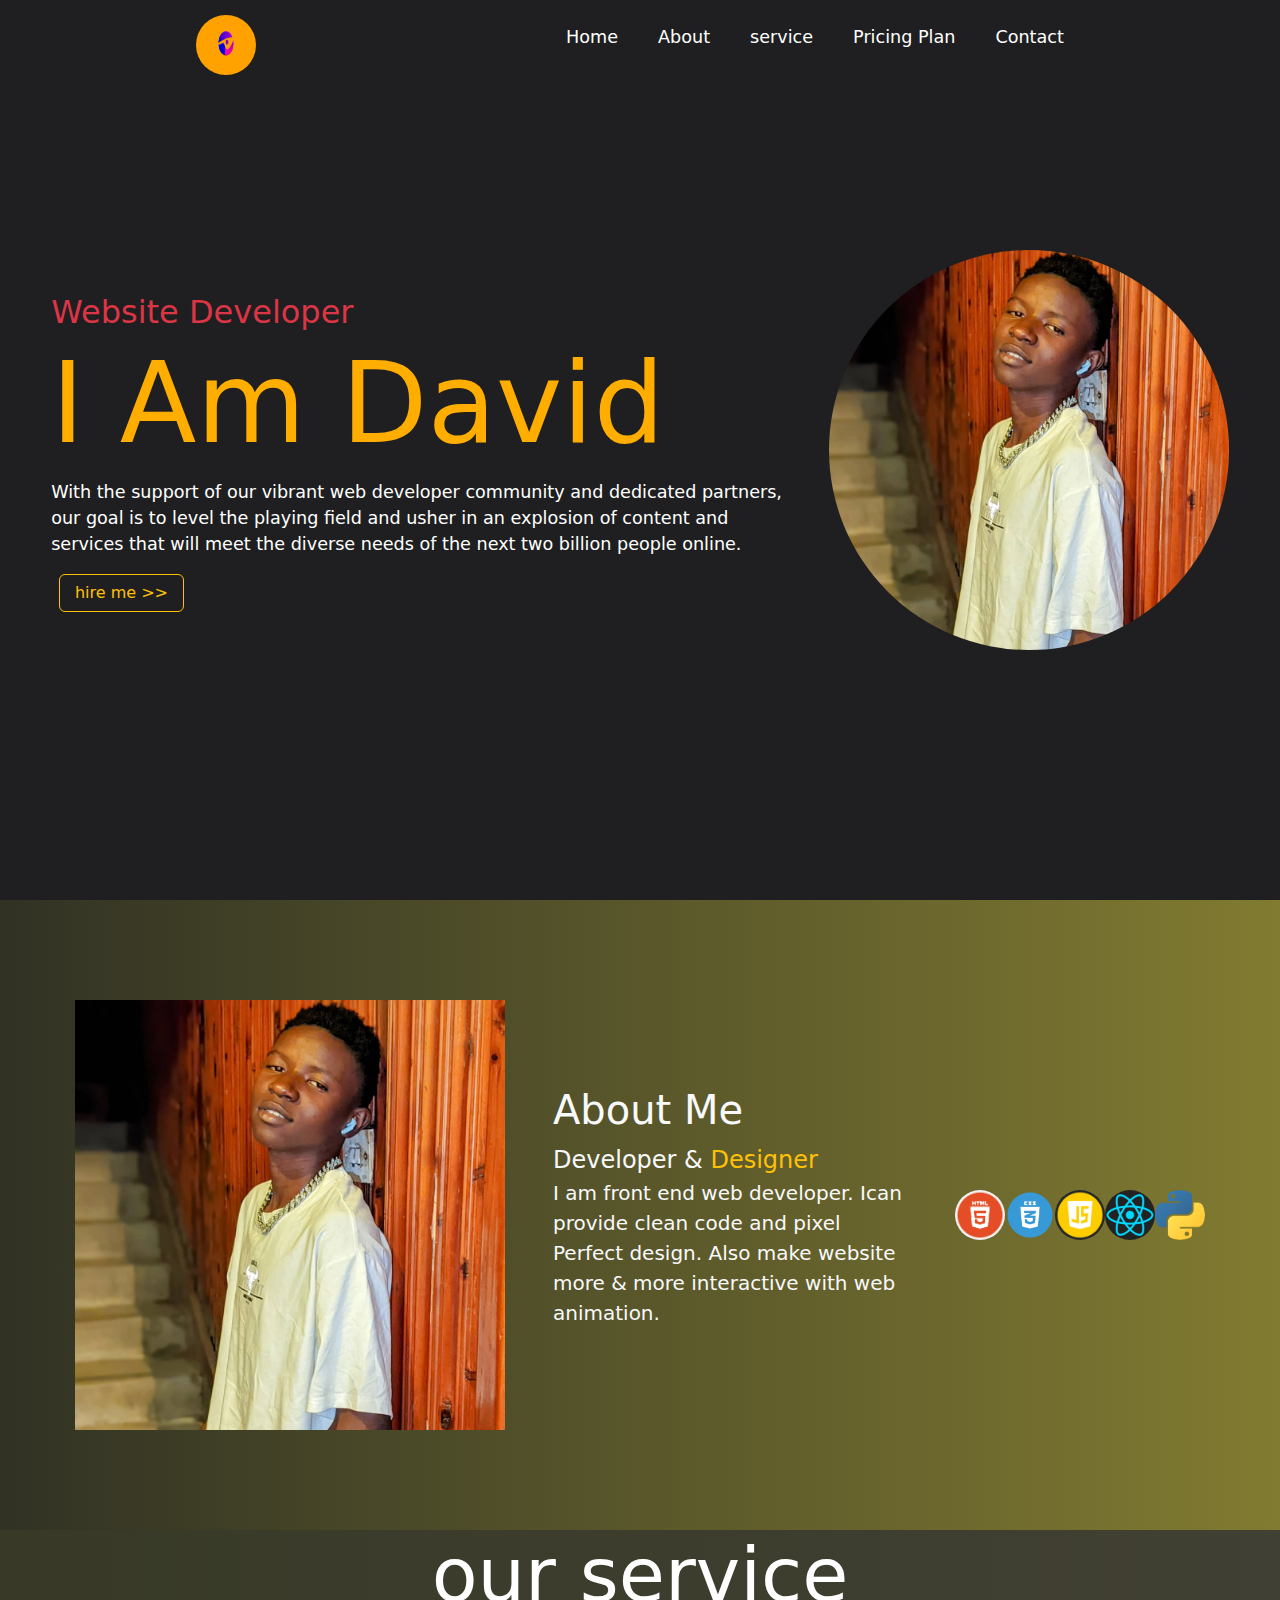
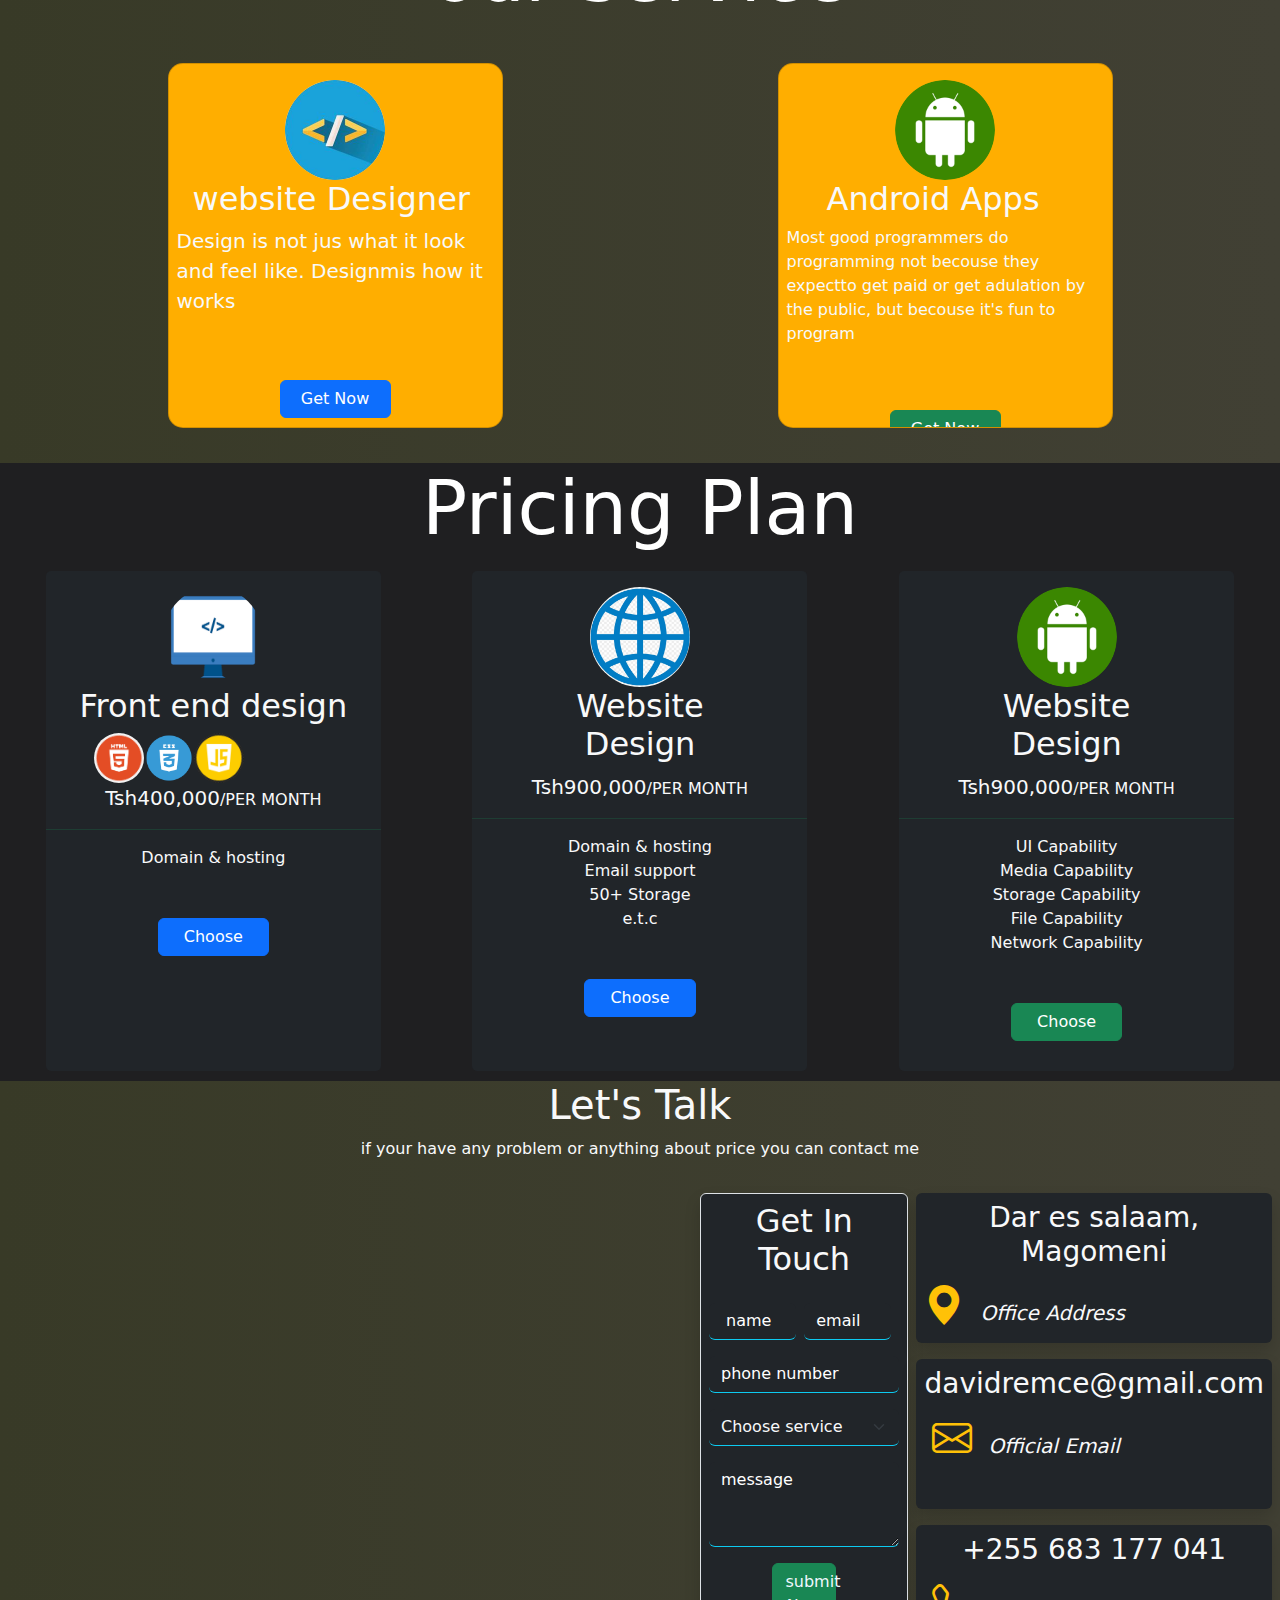
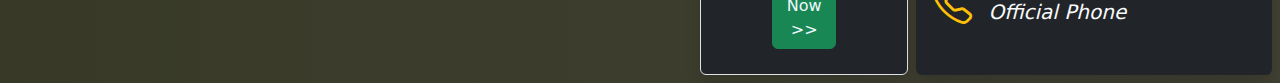
==== blog/programer.html @ f453cc04 "new" ====
<!DOCTYPE html>
<html lang="en">

<head>
    <meta charset="UTF-8">
    <meta name="viewport" content="width=device-width, initial-scale=1.0">
    <link href="https://cdn.jsdelivr.net/npm/bootstrap@5.3.2/dist/css/bootstrap.min.css" rel="stylesheet">
    <link rel="stylesheet" href="https://cdn.jsdelivr.net/npm/bootstrap-icons@1.11.3/font/bootstrap-icons.min.css">
    <link rel="stylesheet" href="https://unpkg.com/boxicons@latest/css/boxicons.min.css">
    <link rel="stylesheet" href="https://cdn.jsdelivr.net/npm/bootstrap-icons@1.11.3/font/bootstrap-icons.min.css">
    <link rel="preconnect" href="https://fonts.googleapis.com">
    <link rel="preconnect" href="https://fonts.gstatic.com" crossorigin>
    <link href="https://fonts.googleapis.com/css2?family=Rubik:ital,wght@0,300..900;1,300..900&display=swap"
        rel="stylesheet">
    <script src="https://cdn.jsdelivr.net/npm/bootstrap@5.3.2/dist/js/bootstrap.bundle.min.js"></script>
    <link rel="stylesheet" href="../style/blog.css">
    <title>programer blog</title>

    <style>

    </style>
</head>

<body>


    <header>
        <div class="logo mx-auto">
            <img src="../images/logo.jpg" class="rounded-circle" width="60" height="60">
        </div>
        <ul class="navbar float-text-center mx-auto">
            <li><a href="#home">Home</a></li>
            <li><a href="#about">About</a></li>
            <li><a href="#service">service</a></li>
            <li><a href="#price">Pricing Plan</a></li>
            <li><a href="#contact">Contact</a></li>


        </ul>
    </header>
    <section>
        <div class="home" id="home">
            <div class="home-text ">
                <span class="text-danger fs-2">Website Developer</span>
                <h1>I Am David</h1>
                <p>With the support of our vibrant web developer community and dedicated partners,
                    our goal is to level the playing field and usher in an explosion of content and services that will
                    meet
                    the diverse needs of the next two billion people online.</p>
                <div class="">
                    <button type="button" class="btn btn-outline-warning col-sm-2 mx-2">hire me >></button>
                </div>
            </div>
            <div class="home-img">
                <img src="../images/programer2.jpg " class="rounded rounded-circle" width="400">
            </div>
        </div>
    </section>
    <!--about-->
    <div class="about mx-auto " id="about">
        <div class="main">
            <img src="../images/programer2.jpg" style="width: 430px;">
            <div class="text">
                <h2 class="mx-5 text-light fs-1 ">About Me</h2>
                <span class="mx-5 text-light fs-4">Developer & <span class="text-warning">Designer</span></span>

                <p class="fs-5 mx-5 text-light">I am front end web developer. Ican provide clean code and pixel Perfect
                    design. Also make website more & more
                    interactive with web animation.
                </p>

            </div><br>
            <div class="language d-flex">
                <img src="../images/html.png " class="rounded rounded-circle" width="50">
                <img src="../images/css.webp" class="rounded rounded-circle" width="50">
                <img src="../images/js.jpg" class="rounded rounded-circle" width="50">
                <img src="../images/react.png" class="rounded rounded-circle" width="50">
                <img src="../images/python.png" class="rounded rounded-circle" width="50" height="">
            </div>
        </div>



    </div>
    <!--service-->
    <div class="service" id="service">
        <div class="title">
            <h5 class="mx-auto text-center">our service</h5>
        </div>

        <div class="box">
            <div class="card mx-auto">
                <img src="../images/VS-Code.png" class="rounded rounded-circle mx-auto mt-3" width="100" height="100">
                <div>
                    <h5 class="text-light fs-2 mx-4">website Designer</h5>
                    <p class="text-light mx-2 fs-5">Design is not jus what it look and feel like. Designmis how it works
                    </p>
                </div>
                <button type="button" class="btn btn-primary col-4 mx-2 mx-auto mt-5">Get Now</button>
            </div>
            <div class="card mx-auto">
                <img src="../images/android.png" class="rounded rounded-circle mx-auto mt-3" width="100" height="100">
                <div>
                    <h5 class="text-light fs-2 mx-5">Android Apps</h5>
                    <p class="text-light mx-2 fs-6">Most good programmers do programming not becouse they expectto get
                        paid or get adulation
                        by the public, but becouse it's fun to program
                    </p>
                </div>
                <button type="button" class="btn btn-success col-4 mx-2 mx-auto mt-5">Get Now</button>
            </div>

        </div>
    </div>
    <!--pirce-->
    <div class="service2 col-8 mx-auto text-center" id="price">
        <div class="title">
            <h5 class="mx-auto text-center">Pricing Plan</h5>
        </div>

        <div class="pay">
            <div class="card2 mx-auto  bg-dark">
                <div class="mx-5">
                    <img src="../images/pic 1_50.png" class="rounded rounded-circle mx-5 mt-3" width="100" height="100">
                </div>
                <div>
                    <h5 class="text-light fs-2 mx-4 ">Front end design</h5>

                    <div class="language d-flex mx-5">
                        <img src="../images/html.png " class="rounded rounded-circle" width="50">
                        <img src="../images/css.webp" class="rounded rounded-circle" width="50">
                        <img src="../images/js.jpg" class="rounded rounded-circle" width="50">
                    </div>
                    <span class="text-light fs-5 mx-3">Tsh400,000<span class="fs-6">/PER MONTH</span></span>
                    <hr class="text-success">

                    <li class="text-light mx-5">Domain & hosting</li>

                </div>
                <button type="button" class="btn btn-primary col-4 mx-5 mt-5">Choose</button>
            </div>
            <div class="card2 mx-auto bg-dark">
                <div class="mx-5">
                    <img src="../images/web.jpg" class="rounded rounded-circle mx-5 mt-3" width="100" height="100">
                </div>

                <div>
                    <h5 class="text-light fs-2 mx-5">Website Design</h5>
                    <p class="text-light mx-2 fs-5">Tsh900,000<span class="fs-6">/PER MONTH</span>
                        <hr class="text-success">
                    </p>
                    <li class="text-light mx-5">Domain & hosting</li>
                    <li class="text-light mx-5">Email support</li>
                    <li class="text-light mx-5">50+ Storage</li>
                    <li class="text-light mx-5">e.t.c</li>
                </div>
                <button type="button" class="btn btn-primary col-4 mx-2 mx-5 mt-5">Choose</button>
            </div>
            <div class="card2 mx-auto bg-dark">
                <div class="mx-5">
                    <img src="../images/android.png" class="rounded rounded-circle mx-5 mt-3" width="100" height="100">
                </div>

                <div>
                    <h5 class="text-light fs-2 mx-5">Website Design</h5>
                    <p class="text-light mx-2 fs-5">Tsh900,000<span class="fs-6">/PER MONTH</span>
                        <hr class="text-success">
                    </p>
                    <li class="text-light mx-5">UI Capability</li>
                    <li class="text-light mx-5">Media Capability</li>
                    <li class="text-light mx-5">Storage Capability</li>
                    <li class="text-light mx-5">File Capability</li>
                    <li class="text-light mx-5">Network Capability</li>
                </div>
                <button type="button" class="btn btn-success col-4 mx-2 mx-5 mt-5">Choose</button>
            </div>


        </div>
    </div>
<!--contact-->
    <div class="contact  float-center  " id="contact"
        style="background-color: black;background: linear-gradient(270deg, #414034 0%, #383a27 100%); width: 100%;">
        <h2 class="mx-auto text-center fs-1 text-light ">Let's Talk</h2>
        <p class="text-center text-light">if your have any problem or anything about price you can contact me</p>
        <div class="d-flex mx-auto">
            <div class="bg-dark  mb-2 mt-3 border rounded p-2 shadow" style="margin-left: 700px;">
                <form class="text-light">
                    <h2 class="text-center text-light mb-4">Get In Touch</h2>
                    <div class="mb-3 ">

                        <div class=" d-flex ">
                            <input type="text"
                                class="form-control text-light bg-dark border-info border-start-0 border-info border-top-0 border-info border-end-0"
                                id="" placeholder=" name">
                            <input type="email"
                                class="form-control text-light bg-dark border-info border-start-0 border-info border-top-0 border-info border-end-0 mx-2"
                                id="" placeholder="email">
                        </div>

                    </div>
                    <div class="mb-3 ">
                        <div class="input-group flex-nowrap">

                            <input type="text"
                                class="form-control text-light bg-dark border-info border-start-0 border-info border-top-0 border-info border-end-0"
                                placeholder="phone number">
                        </div>
                    </div>

                    <select
                        class="form-select text-light bg-dark border-info border-start-0 border-info border-top-0 border-info border-end-0 "
                        aria-label="Default select example">
                        <option selected>Choose service </option>
                        <option value="1">website design</option>
                        <option value="2">Android application</option>
                        <option value="2">Front end website</option>
                    </select>
                    <div class="mb-3 mt-3 text-light">
                        <textarea
                            class="form-control text-light bg-dark border-info border-start-0 border-info border-top-0 border-info border-end-0" " rows="
                            3" placeholder="message"></textarea>
                    </div>
                    <button type="submit" class="btn btn-success col-4 mx-auto d-block text-center"><a href="user.html"
                            style="text-decoration: none; color: aliceblue;">submit Now >></a></button>
                </form>

            </div>
            <div>
 <div class="bg-dark mx-2 mb-2 mt-3  rounded p-2 shadow" style="height: 150px; ">
                <h3 class="text-center text-light">Dar es salaam, Magomeni</h3>
                <i class="bi bi-geo-alt-fill text-warning fs-1"><span class="text-light fs-5 mx-3">Office Address</span></i>
            </div>
            <div class="bg-dark mx-2 mb-2 mt-3  rounded p-2 shadow" style="height: 150px; ">
                <h3 class="text-center text-light">davidremce@gmail.com</h3>
                <i class="bi bi-envelope mx-2 text-warning fs-1"><span class="text-light fs-5 mx-3">Official Email</span></i>
            </div>
            <div class="bg-dark mx-2 mb-2 mt-3  rounded p-2 shadow" style="height: 150px; ">
                <h3 class="text-center text-light">+255 683 177 041</h3>
                <i class="bi bi-telephone mx-2 text-warning fs-1"><span class="text-light fs-5 mx-3">Official Phone</span></i>
            </div>
            </div>
           
        </div>
    </div>

</body>

</html>
---- style/blog.css ----
*{
    padding: 0;
    margin: 0;
    box-sizing: border-box;
    list-style: none;
    text-decoration: none;

}

:root{
    --bg-color: #1f1f21;
    --text-color:#ffff;
    --main-color: #ffae00;

    --font-font: 7rem;
    --p-font: 1.1rem;
}
section{
    background: var(--bg-color);
    color: var(--text-color);
    overflow-x: hidden;


}
header{
    position: fixed;
    top: 0;
    right: 0;
    width: 100%;
    z-index: 1000;
    display: flex;
    align-items: center;
    justify-content: space-between;
    background: transparent;
    transition: all ease .45s;
    background-color: #1f1f21;
}

.navbar{
    display: flex;
   
}
.navbar a{
    align-items: center;
    font-size: var(--p-font);
    font-weight: 500;
    color: var(--text-color);
    margin: 0 20px;
    transition: all ease .45s;
    text-decoration: none;

}
.navbar a:hover{
    color: var(--main-color);
    border-bottom: 3px solid yellow;
    margin-top: 10px;

}
section{
    padding: 0 15%;
}
.home{
    position: relative;
    width: 100%;
    height: 100vh;
        display: flex;
        align-items: center;
        justify-content: space-between;
        gap: 30px;
}

.home-img img{
    object-fit: contain;
}

.home-text h1{
    font-size: var(--font-font);
    color: var(--main-color);

}
.home-text p{
    font-size: var(--p-font);

}
@media(max-width: 1850px){
    header{
        padding: 15px 8%;
        transition: .2s;

    }
    section{
        padding: 0 8%;
        transition: .2s;
    }
    .about{
        padding: 0 8%;
        transition: 2s;
    }
   

}
@media(max-width: 1370px){
    header{
        padding: 15px 4%;
        transition: .2s;

    }
    section{
        padding: 0 4%;
        transition: .2s;
    }
    :roo{
        --font-font: 5.5rem;
        --p-font: 1rem; 
        transition: .2s; 
    }
    
}
@media(max-width: 1020px){
   
    .navbar a{
        margin: 0 15px;

    }
    :roo{
        --font-font: 5rem;
        --p-font: 1rem; 
        transition: .2s; 
    }
}
@media(max-width: 950px){
  
   
    header{

        padding: 11px 4%;
        background: #1f1f21;

    }
    section{
        margin-top: 10%;
        padding: 70 4%;
        transition: .2s;
    }
    .home{
        display: flex;
        height: auto;
        flex-wrap: wrap;

    }
    .home-text{
        order: 2;
    }
}
.about{
    background: linear-gradient(270deg, #817b31 0%, #313224 100%);
   width: 100%;
   padding: 100px 0px;
}
.about img{
    height: auto;
    
}
.about text{
    width: 550px;
}
.main{
    width: 1130px;
    max-width: 98%;
    margin: 0 auto;
    display: flex;
    align-items: center;
    justify-content: space-around;

}
.service{
    background-color: black;background: linear-gradient(270deg, #414034 0%, #383a27 100%);
    width: 100%;
  
    
}
.service .title h5{
    color: #ffff;
    font-size: 75px;
    width: 1130px;
  

}
.box{
    display: flex;
    align-items: center;
    padding: 20px 30px;
    min-height: 400px;
}
.card{
    height: 365px;
    width: 335px;
    background-color: #ffae00;
    border-radius: 15px;
    margin: 15px;
    transition: 0.5s ease-in-out;
    overflow: hidden;
}

.card:hover{
    transition: 1s ease-in-out;
   transform: translateY(-50px);

}
.pay{
    display: flex;
   
}
.card2{
    height: 500px;
    width: 335px;
    background-color: #ffae00;
    border-radius: 5px;
    margin: 10px;
    
    
}
.service2 .title h5{
    color: #ffff;
    font-size: 75px;
    width: 1130px;
  

}
.service2{
    background: var(--bg-color);
    width: 100%;
  
    
}
.form-control::placeholder{
    color: white;
}
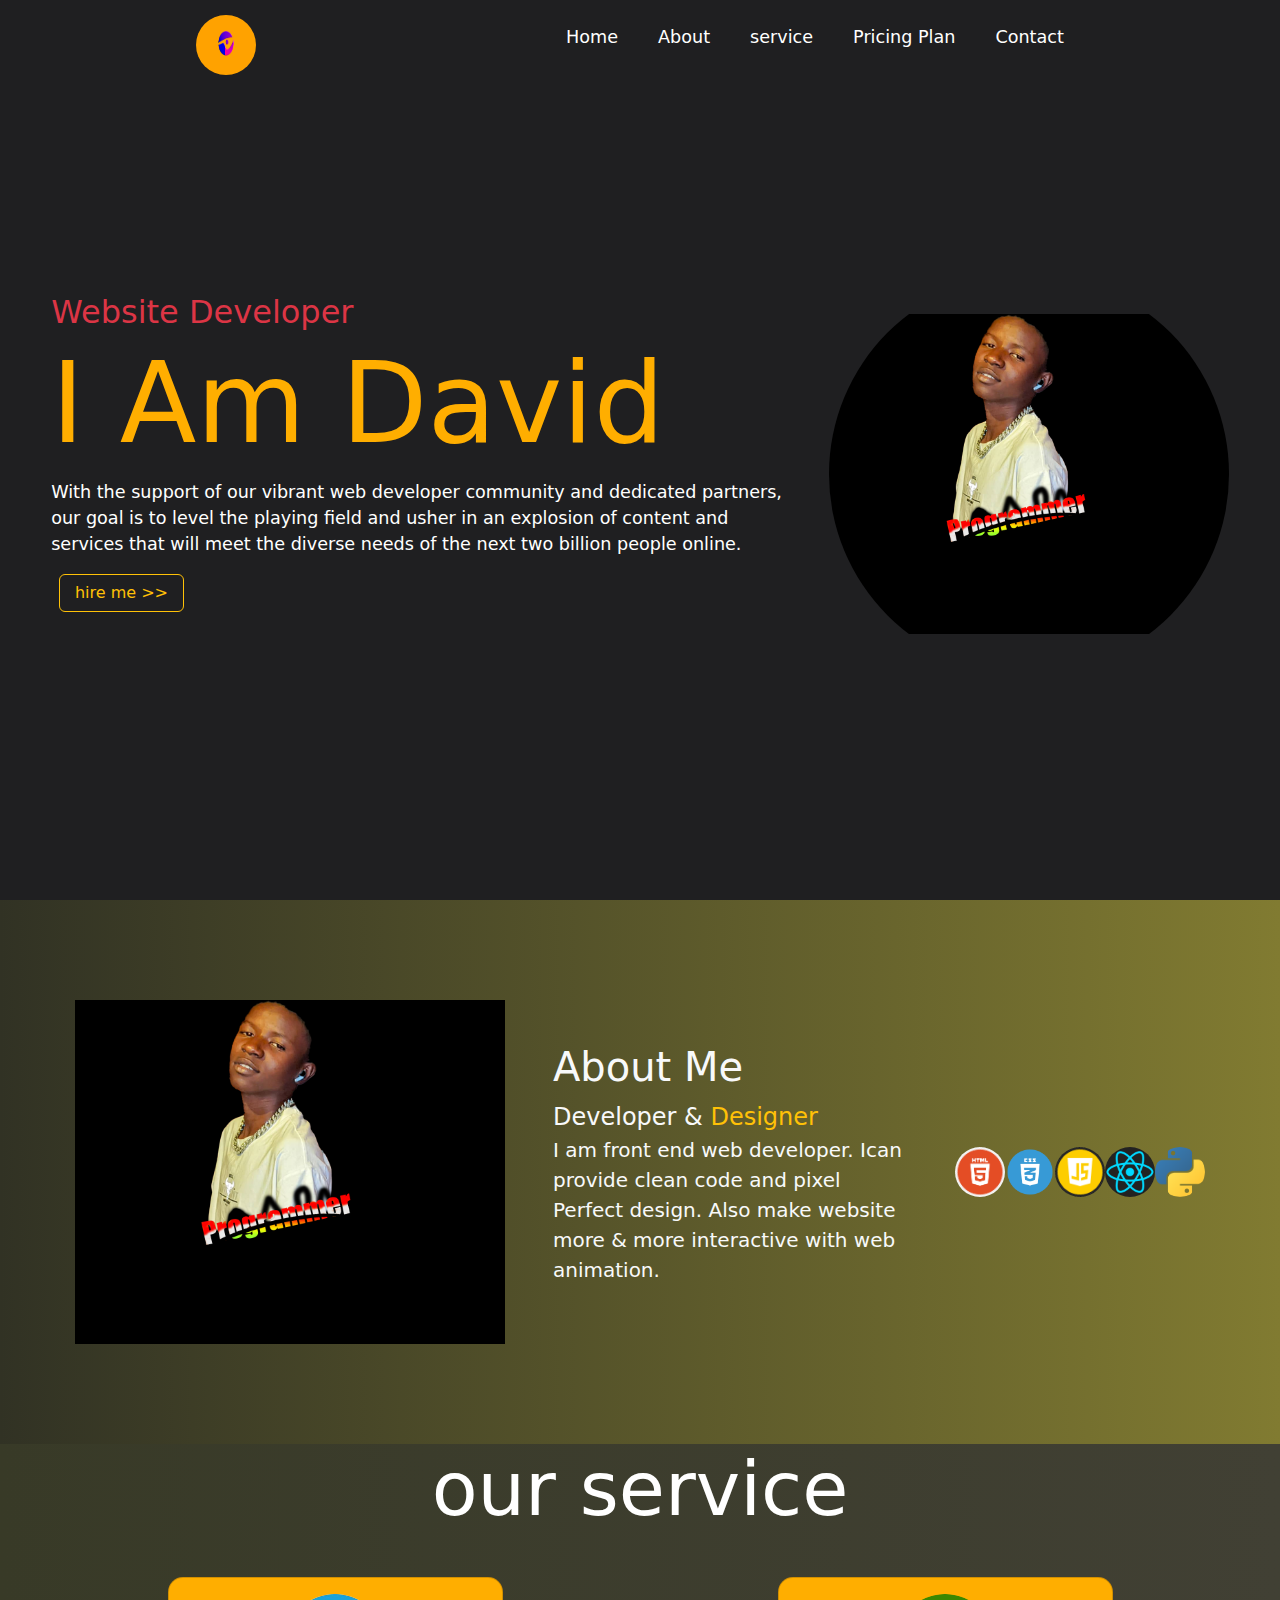
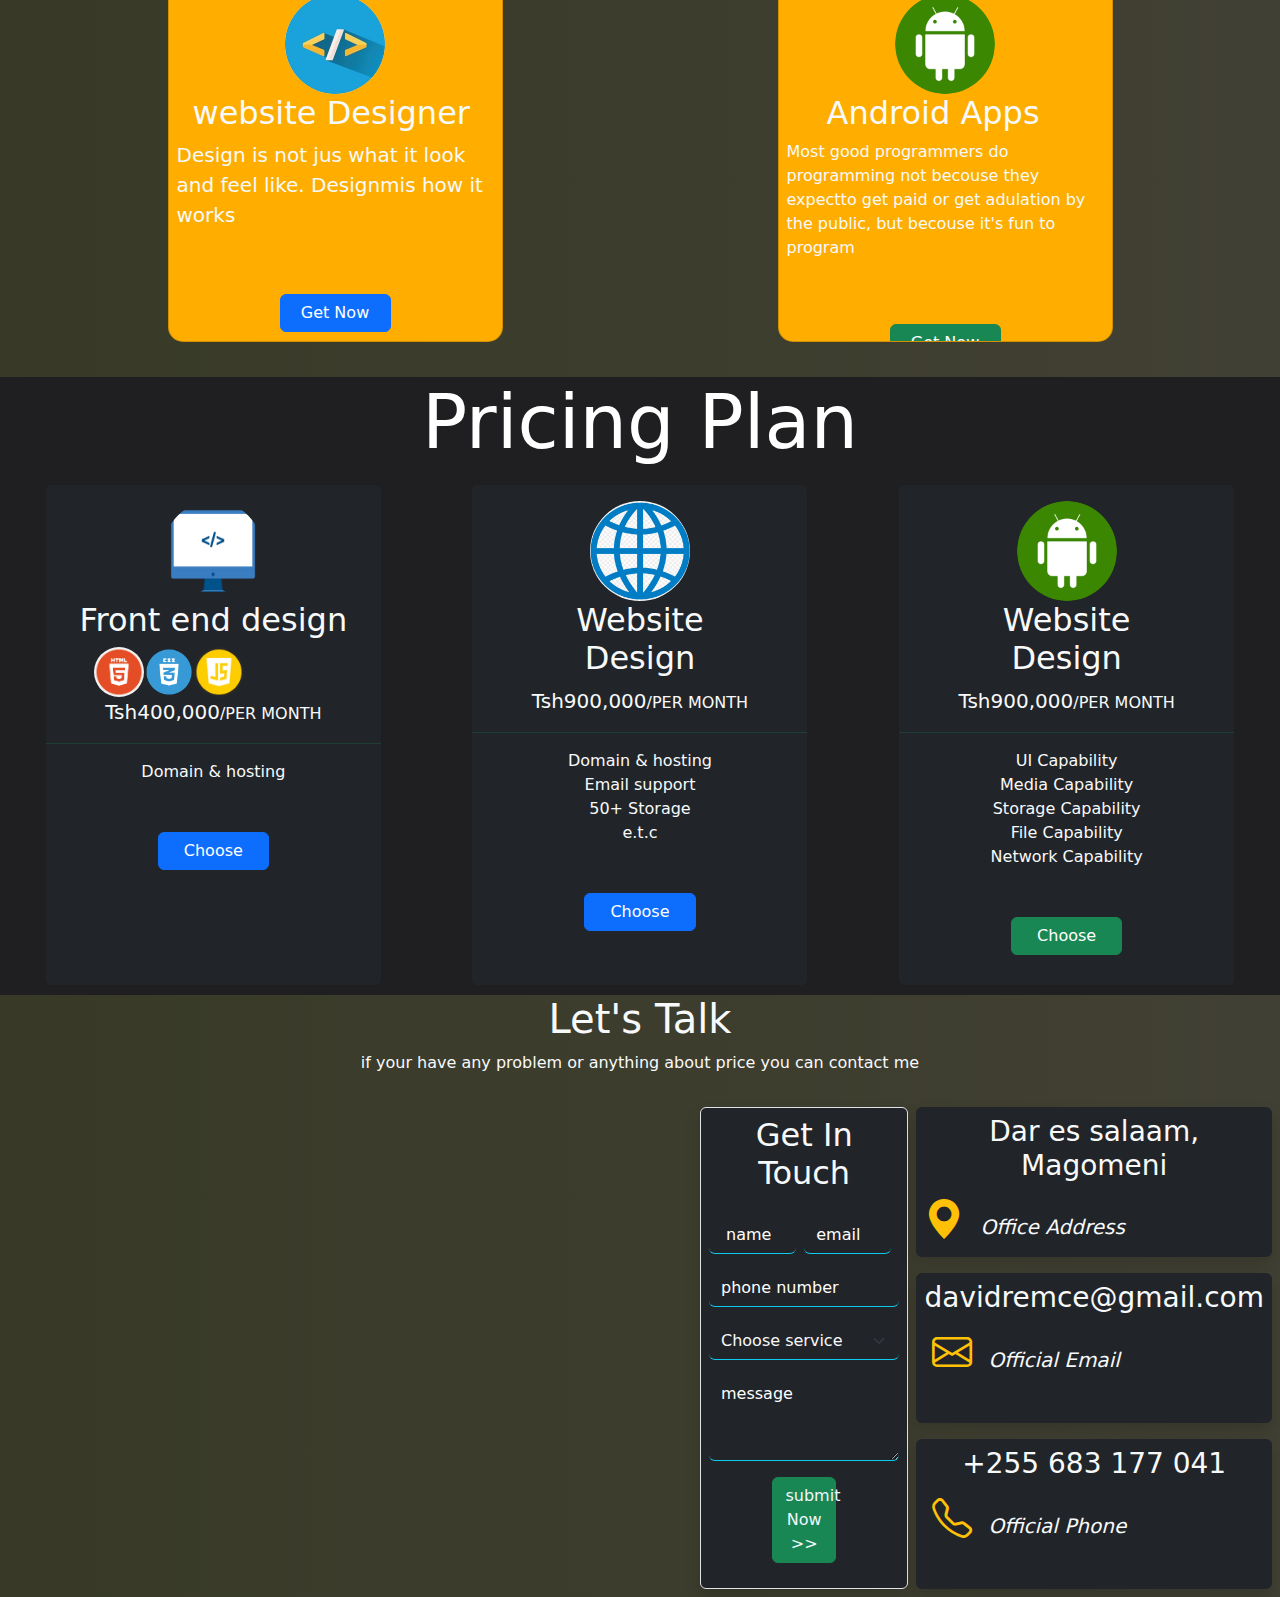
==== commit bab85c76: "new" ====
--- a/blog/programer.html
+++ b/blog/programer.html
@@ -52,14 +52,14 @@
                 </div>
             </div>
             <div class="home-img">
-                <img src="../images/programer2.jpg " class="rounded rounded-circle" width="400">
+                <img src="../images/programer2.png " class="rounded rounded-circle mt-5" width="400" height="400">
             </div>
         </div>
     </section>
     <!--about-->
     <div class="about mx-auto " id="about">
         <div class="main">
-            <img src="../images/programer2.jpg" style="width: 430px;">
+            <img src="../images/programer2.png" style="width: 430px;">
             <div class="text">
                 <h2 class="mx-5 text-light fs-1 ">About Me</h2>
                 <span class="mx-5 text-light fs-4">Developer & <span class="text-warning">Designer</span></span>
--- a/style/blog.css
+++ b/style/blog.css
@@ -150,6 +150,18 @@
     }
     .home-text{
         order: 2;
+    }
+    .about {
+        display: flex;
+        height: auto;
+        flex-wrap: wrap;
+        width: 100%;
+        padding: 11px 4%;
+        
+    }
+    .about img{
+        display: flex;
+        flex-wrap: wrap;
     }
 }
 .about{
